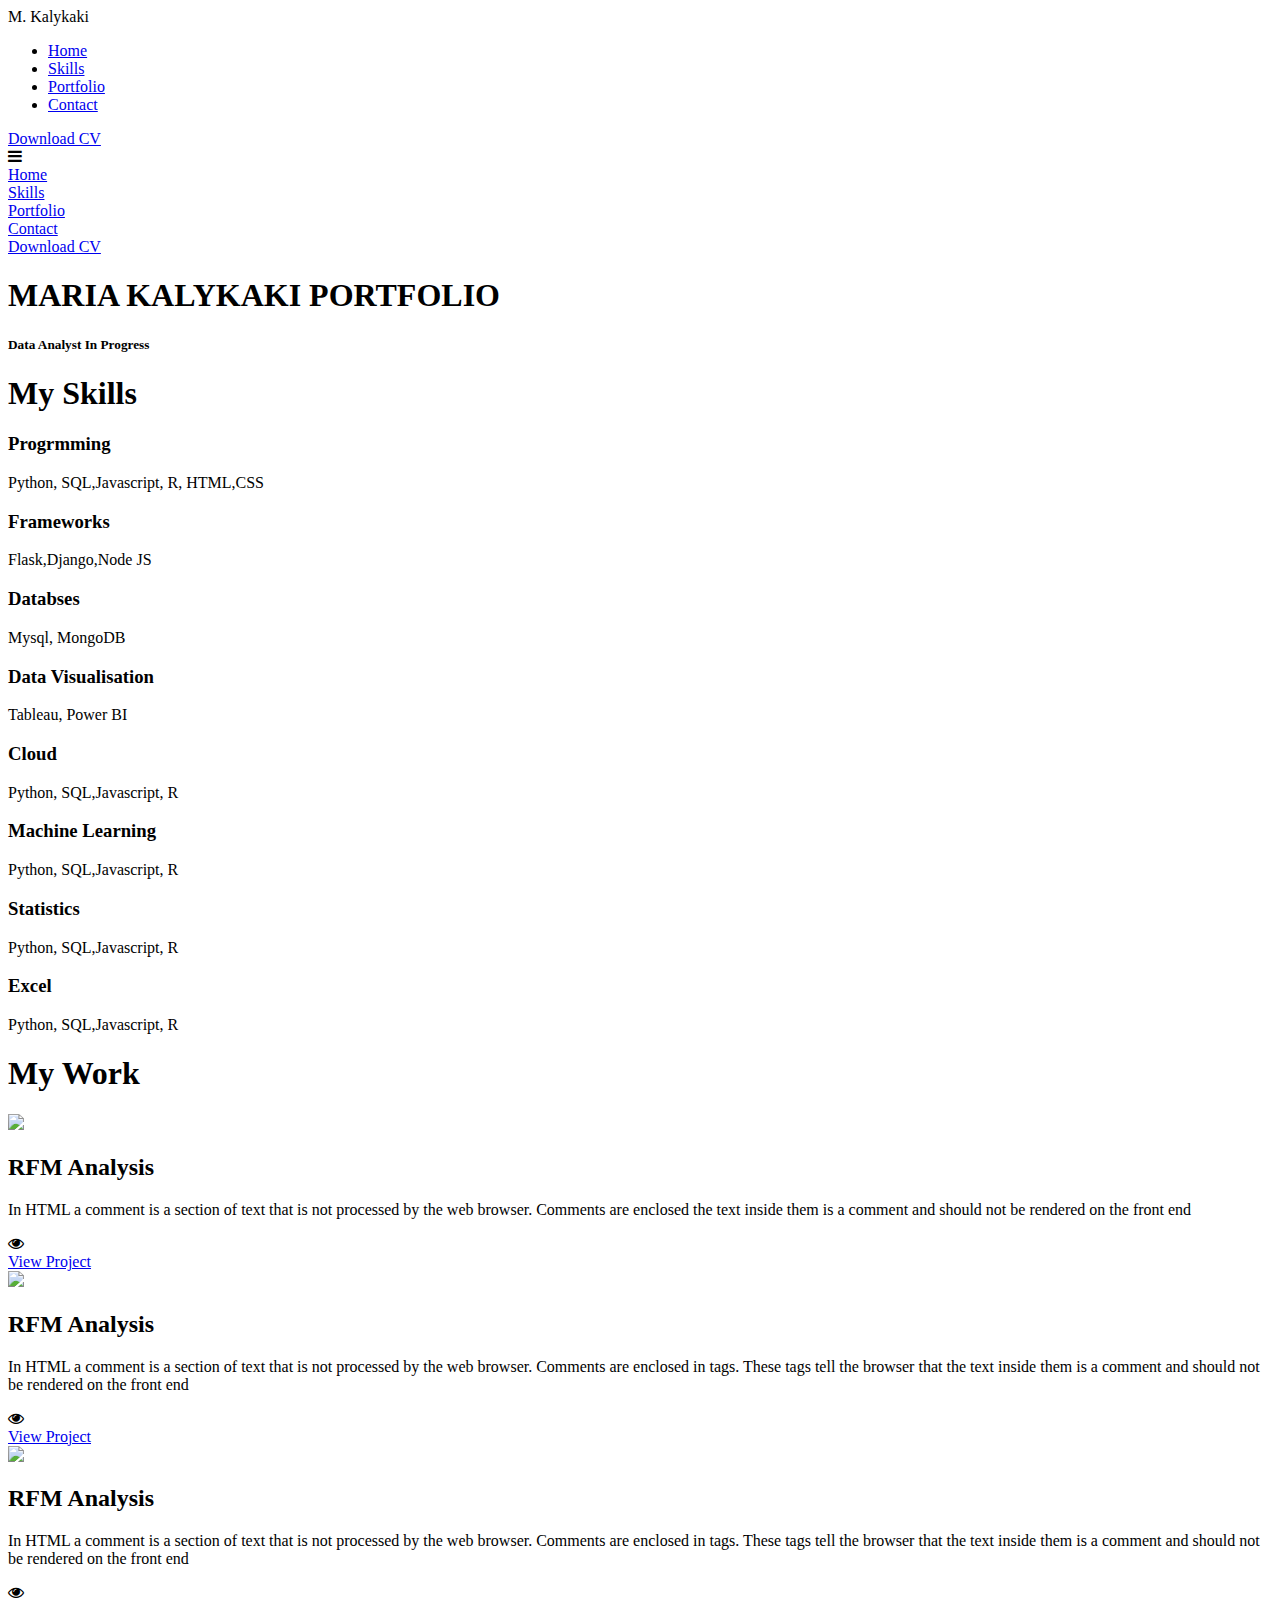
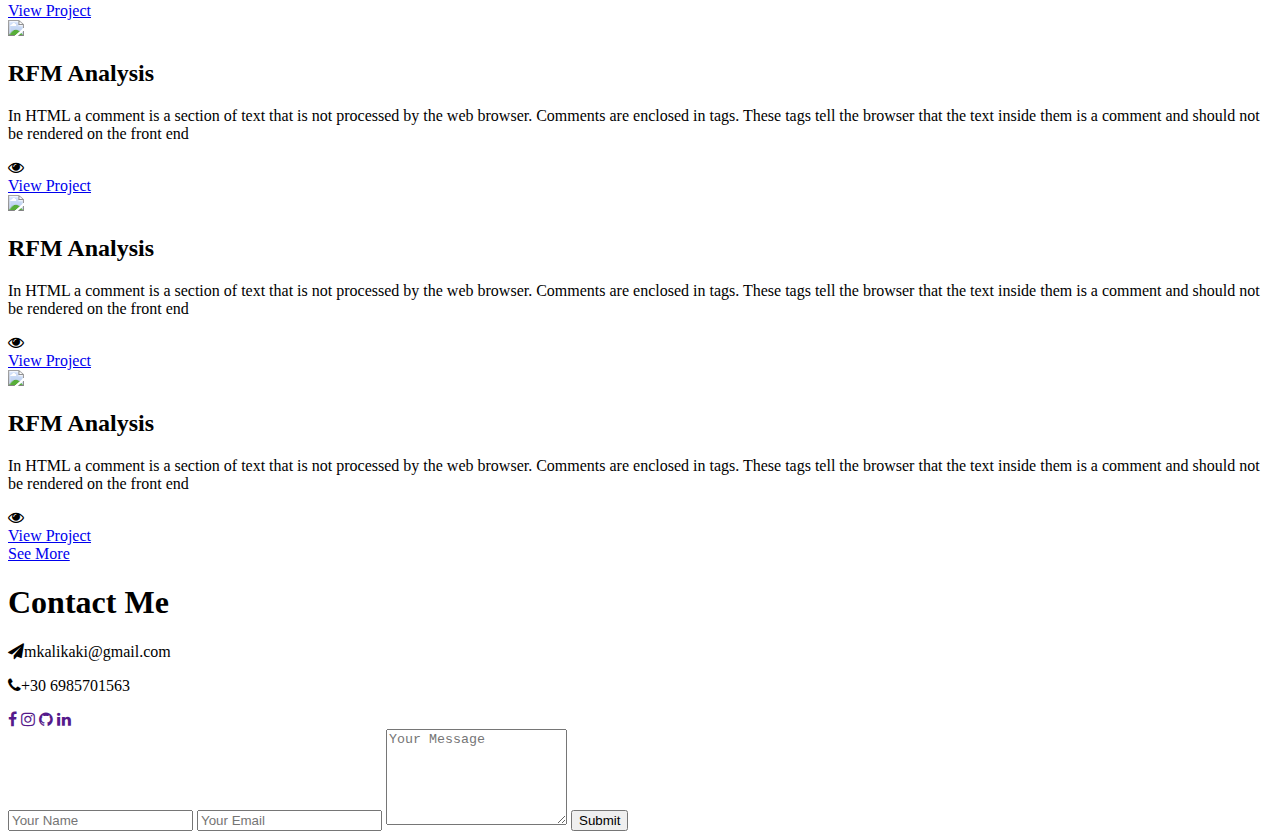
==== index.html @ 2ec4947b "Add files via upload" ====
<!DOCTYPE html>
<html lang="en">
<head>
    <meta charset="UTF-8">
    <meta name="viewport" content="width=device-width, initial-scale=1.0">
    <title>Document</title>
    <link rel="stylesheet" href="cards.css">
    <link rel="stylesheet" href="https://cdnjs.cloudflare.com/ajax/libs/font-awesome/4.7.0/css/font-awesome.min.css">
</head>
<body>
    <header>
        <div class="navbar">
            <div class="logo">M. Kalykaki</div>
            <ul class="links">
                <li><a href="#">Home</a></li>
                <li><a href="#skills-section">Skills</a></li>
                <li><a href="#portfolio-section">Portfolio</a></li>
                <li><a href="#contact">Contact</a></li>
            </ul>
            
            <a href="file:///C:/Users/mkali/Downloads/Resume%20(1)%20(1).pdf" download class="downloadcv">Download CV</a>
            <div class="toggle-btn">
                <i class="fa fa-bars"></i>
            </div>
        </div>

        <div class="dropdown-menu">
            <li><a href="#">Home</a></li>
            <li><a href=".skills-section">Skills</a></li>
            <li><a href=".card-layout">Portfolio</a></li>
            <li><a href=".contact">Contact</a></li>
            <li><a href="#" class="downloadcv">Download CV</a></li>

        </div>

    </header>

    <main>
        <section id="title">
            <h1>MARIA KALYKAKI PORTFOLIO</h1>
            <h5>Data Analyst In Progress</h5>
        </section>
    </main>


    <script>
        const togglebtn = document.querySelector(".toggle-btn")
        const togglebtnIcon = document.querySelector(".toggle-btn i")
        const dropDownMenu = document.querySelector(".dropdown-menu")

        togglebtn.onclick = function() {
            dropDownMenu.classList.toggle("open")
            const isOpen = dropDownMenu.classList.contains("open")

            togglebtnIcon.classList = isOpen
            ? "fa fa-times"
            : "fa fa-bars"
        }
    </script>








<div id="skills-section">
    <h1>My Skills</h1>
    <div class="skills-container">
        <div class="col1">
            <div class="skill1">
                <h3>Progrmming</h3>
                <p>Python, SQL,Javascript, R, HTML,CSS</p>
            </div>

            <div class="skill1">
                <h3>Frameworks</h3>
                <p>Flask,Django,Node JS</p>
            </div>

            <div class="skill1">
                <h3>Databses</h3>
                <p>Mysql, MongoDB</p>
            </div>

            <div class="skill1">
                <h3>Data Visualisation</h3>
                <p>Tableau, Power BI</p>
            </div>
            
        </div>

        <div class="col2">
            <div class="skill1">
                <h3>Cloud </h3>
                <p>Python, SQL,Javascript, R</p>
            </div>

            <div class="skill1">
                <h3>Machine Learning</h3>
                <p>Python, SQL,Javascript, R</p>
            </div>

            <div class="skill1">
                <h3>Statistics</h3>
                <p>Python, SQL,Javascript, R</p>
            </div>

            <div class="skill1">
                <h3>Excel</h3>
                <p>Python, SQL,Javascript, R</p>
            </div>
            
        </div>
    </div>
</div>







<div id="portfolio-section">
    <h1 class="mywork-title">My Work</h1>
    
    <div class="cards">
        <div class="card">
            <img src="C:\Users\mkali\Downloads\costumers rfm.jpg" class="card-image">
            <div class="card-content">
                <h2>RFM Analysis</h2>
                <p>In HTML a comment is a section of text that is not processed by the web browser.
                     Comments are enclosed  the text inside them 
                     is a comment and should not be rendered on the front end</p>
            </div>
            <div class="card-info">
                <div> <i class="fa fa-eye"></i></div>
                <div>
                    <a href="#" class="card-link">View Project</a>
                </div>
            </div>
        </div>


        <div class="card">
            <img src="C:\Users\mkali\Downloads\costumers rfm.jpg" class="card-image">
            <div class="card-content">
                <h2>RFM Analysis</h2>
                <p>In HTML a comment is a section of text that is not processed by the web browser.
                     Comments are enclosed in tags. 
                     These tags tell the browser that the text inside them 
                     is a comment and should not be rendered on the front end</p>
            </div>
            <div class="card-info">
                <div> <i class="fa fa-eye"></i></div>
                <div>
                    <a href="#" class="card-link">View Project</a>
                </div>
            </div>
        </div>

        <div class="card">
            <img src="C:\Users\mkali\Downloads\spam.jpg" class="card-image">
            <div class="card-content">
                <h2>RFM Analysis</h2>
                <p>In HTML a comment is a section of text that is not processed by the web browser.
                     Comments are enclosed in tags. 
                     These tags tell the browser that the text inside them 
                     is a comment and should not be rendered on the front end</p>
            </div>
            <div class="card-info">
                <div> <i class="fa fa-eye"></i></div>
                <div>
                    <a href="#" class="card-link">View Project</a>
                </div>
            </div>
        </div>

        <div class="card">
            <img src="C:\Users\mkali\Downloads\digits.gif" class="card-image">
            <div class="card-content">
                <h2>RFM Analysis</h2>
                <p>In HTML a comment is a section of text that is not processed by the web browser.
                     Comments are enclosed in tags. 
                     These tags tell the browser that the text inside them 
                     is a comment and should not be rendered on the front end</p>
            </div>
            <div class="card-info">
                <div> <i class="fa fa-eye"></i></div>
                <div>
                    <a href="#" class="card-link">View Project</a>
                </div>
            </div>
        </div>

        <div class="card">
            <img src="C:\Users\mkali\Downloads\maps.jpg" class="card-image">
            <div class="card-content">
                <h2>RFM Analysis</h2>
                <p>In HTML a comment is a section of text that is not processed by the web browser.
                     Comments are enclosed in tags. 
                     These tags tell the browser that the text inside them 
                     is a comment and should not be rendered on the front end</p>
            </div>
            <div class="card-info">
                <div> <i class="fa fa-eye"></i></div>
                <div>
                    <a href="#" class="card-link">View Project</a>
                </div>
            </div>
        </div>

        <div class="card">
            <img src="C:\Users\mkali\Downloads\costumers rfm.jpg" class="card-image">
            <div class="card-content">
                <h2>RFM Analysis</h2>
                <p>In HTML a comment is a section of text that is not processed by the web browser.
                     Comments are enclosed in tags. 
                     These tags tell the browser that the text inside them 
                     is a comment and should not be rendered on the front end</p>
            </div>
            <div class="card-info">
                <div> <i class="fa fa-eye"></i></div>
                <div>
                    <a href="#" class="card-link">View Project</a>
                </div>
            </div>
        </div>
    </div>

    <div>
        <a href="portfolio.html" class="seemore-btn">See More</a>
    </div>
</div>





<div id="contact">
    <div class="contact-container">
        <div class="row">
            <div class="contact-left">
                <h1>Contact Me</h1>
                <p><i class="fa fa-paper-plane"></i></i>mkalikaki@gmail.com</p>
                <p><i class="fa fa-phone"></i>+30 6985701563</p>
                <div class="social-icons">
                    <a href=""><i class="fa fa-facebook"></i></a>
                    <a href=""><i class="fa fa-instagram"></i></a>
                    <a href=""><i class="fa fa-github"></i></a>
                    <a href=""><i class="fa fa-linkedin"></i></a>
                </div>
            </div>

            <div class="contact-right">
                <form action="https://formsubmit.co/mkalikaki@gmail.com" method="POST">
                    <input type="text" name="Name" placeholder="Your Name" required>
                    <input type="email" name="Email" placeholder="Your Email" required>
                    <textarea name="message" rows=6 placeholder="Your Message"></textarea>
                    <button type="submit" class="btn">Submit</button>
                </form>
            </div>
        </div>
    </div>
</div>
</body>
</html>
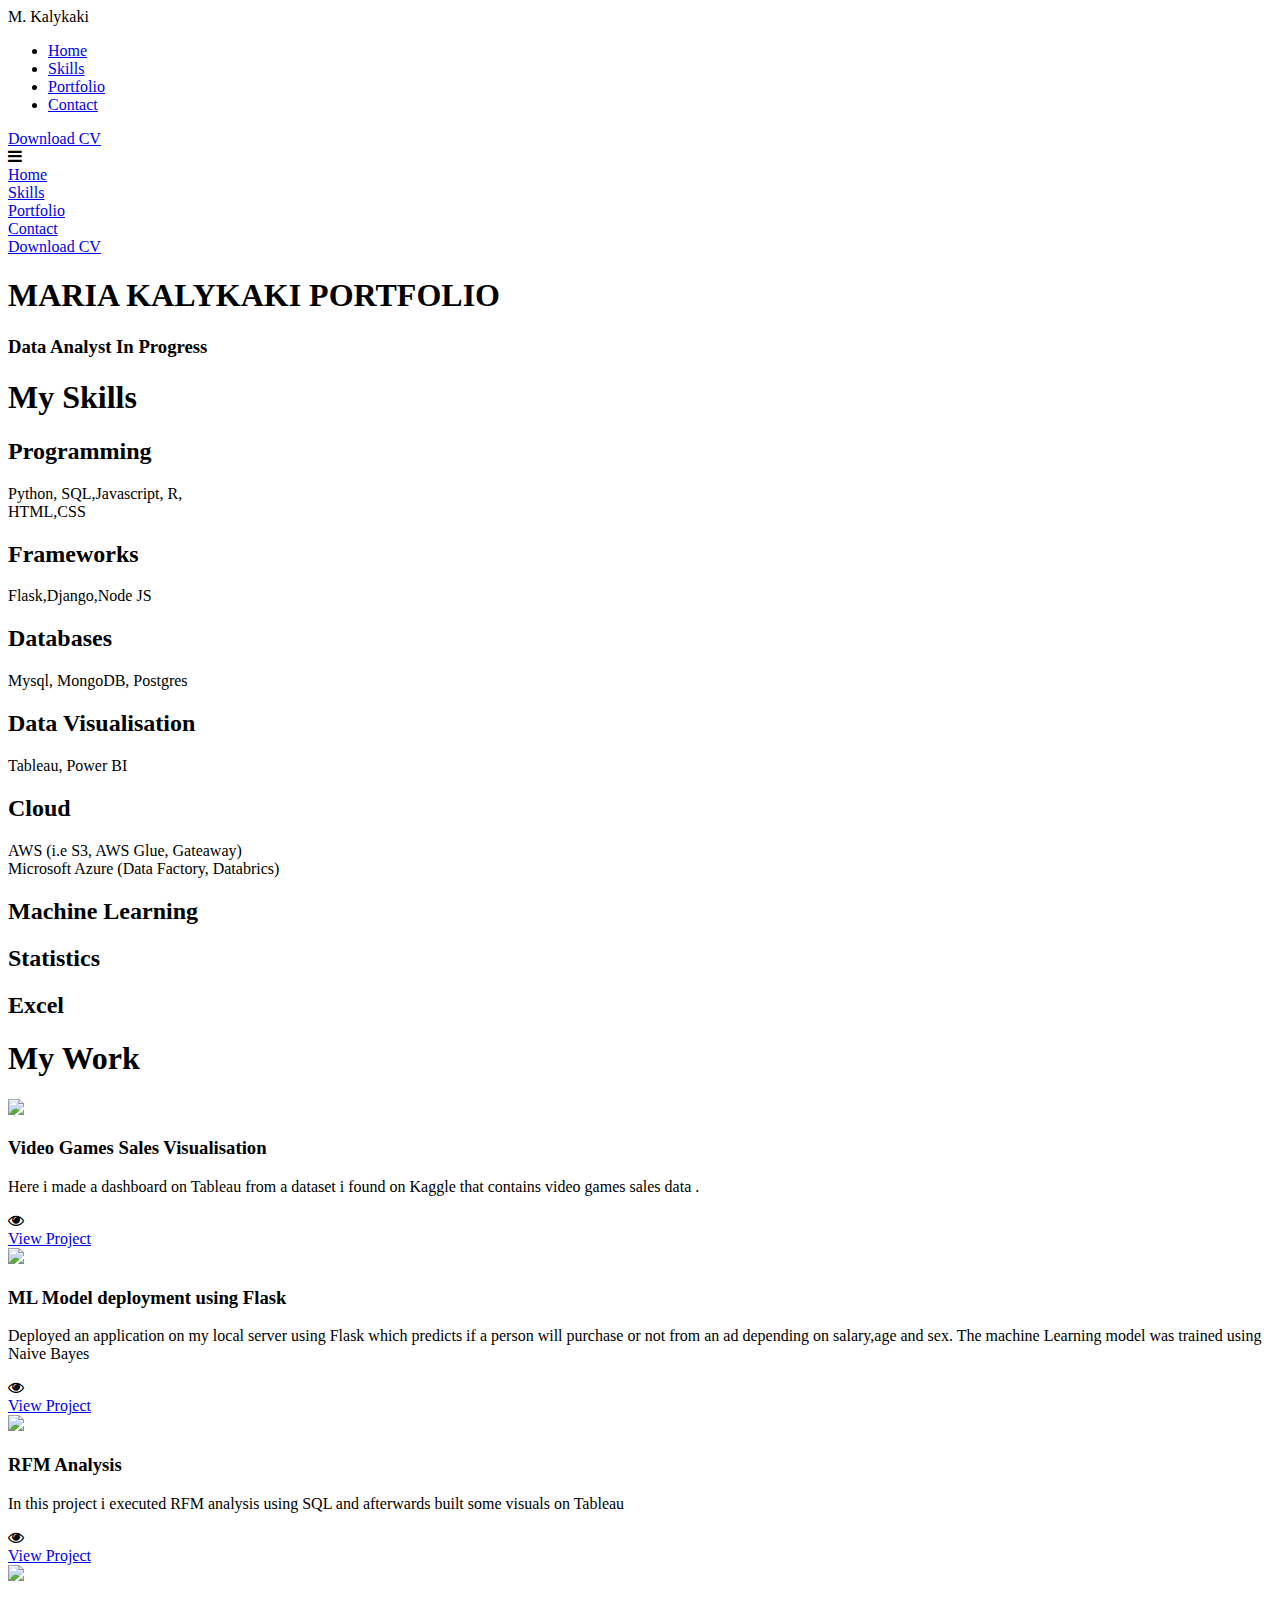
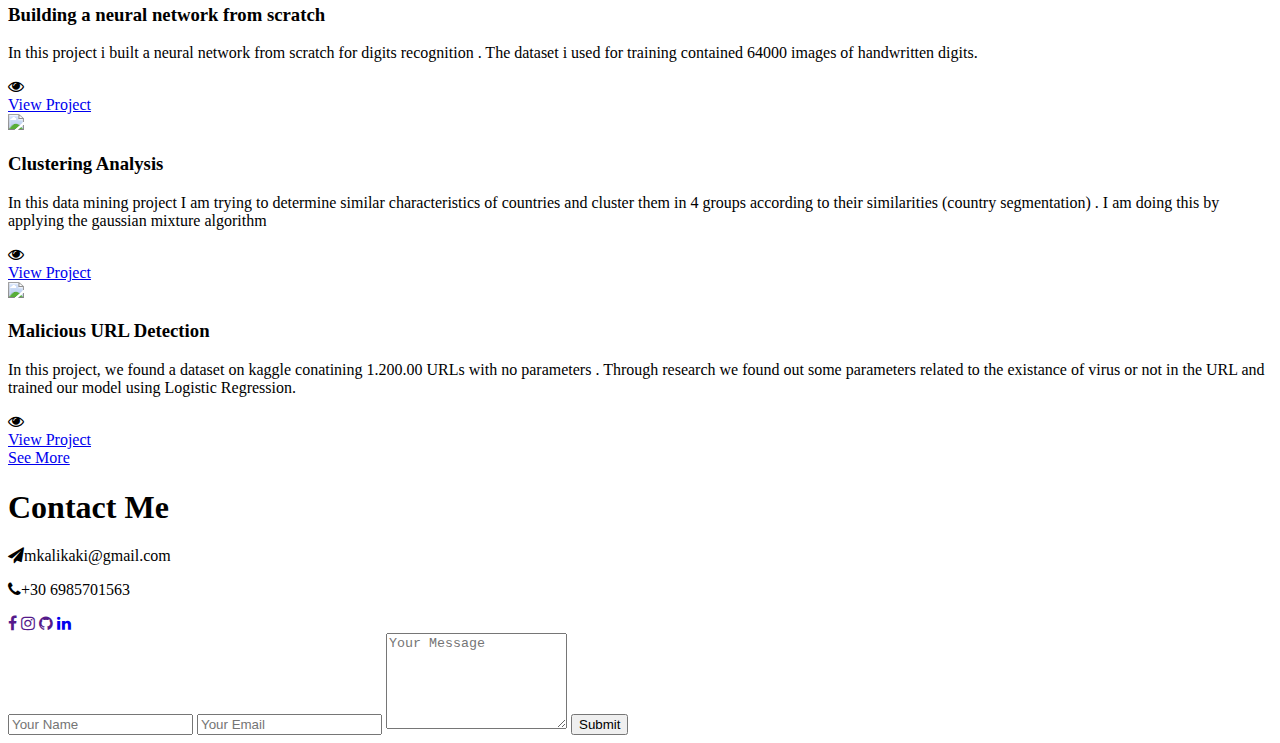
==== commit 658d803d: "Add files via upload" ====
--- a/index.html
+++ b/index.html
@@ -12,7 +12,7 @@
         <div class="navbar">
             <div class="logo">M. Kalykaki</div>
             <ul class="links">
-                <li><a href="#">Home</a></li>
+                <li><a href="index.html">Home</a></li>
                 <li><a href="#skills-section">Skills</a></li>
                 <li><a href="#portfolio-section">Portfolio</a></li>
                 <li><a href="#contact">Contact</a></li>
@@ -25,11 +25,11 @@
         </div>
 
         <div class="dropdown-menu">
-            <li><a href="#">Home</a></li>
-            <li><a href=".skills-section">Skills</a></li>
-            <li><a href=".card-layout">Portfolio</a></li>
-            <li><a href=".contact">Contact</a></li>
-            <li><a href="#" class="downloadcv">Download CV</a></li>
+            <li><a href="index.html">Home</a></li>
+            <li><a href="#skills-section">Skills</a></li>
+            <li><a href="#portfoolio-section">Portfolio</a></li>
+            <li><a href="#contact">Contact</a></li>
+            <li><a href="file:///C:/Users/mkali/Downloads/Resume%20(1)%20(1).pdf" class="downloadcv">Download CV</a></li>
 
         </div>
 
@@ -38,7 +38,7 @@
     <main>
         <section id="title">
             <h1>MARIA KALYKAKI PORTFOLIO</h1>
-            <h5>Data Analyst In Progress</h5>
+            <h3>Data Analyst In Progress</h3>
         </section>
     </main>
 
@@ -70,22 +70,23 @@
     <div class="skills-container">
         <div class="col1">
             <div class="skill1">
-                <h3>Progrmming</h3>
-                <p>Python, SQL,Javascript, R, HTML,CSS</p>
-            </div>
-
-            <div class="skill1">
-                <h3>Frameworks</h3>
+                <h2>Programming</h2>
+                <p>Python, SQL,Javascript, R,<br>
+                     HTML,CSS</p>
+            </div>
+
+            <div class="skill1">
+                <h2>Frameworks</h2>
                 <p>Flask,Django,Node JS</p>
             </div>
 
             <div class="skill1">
-                <h3>Databses</h3>
-                <p>Mysql, MongoDB</p>
-            </div>
-
-            <div class="skill1">
-                <h3>Data Visualisation</h3>
+                <h2>Databases</h2>
+                <p>Mysql, MongoDB, Postgres</p>
+            </div>
+
+            <div class="skill1">
+                <h2>Data Visualisation</h2>
                 <p>Tableau, Power BI</p>
             </div>
             
@@ -93,24 +94,27 @@
 
         <div class="col2">
             <div class="skill1">
-                <h3>Cloud </h3>
-                <p>Python, SQL,Javascript, R</p>
-            </div>
-
-            <div class="skill1">
-                <h3>Machine Learning</h3>
-                <p>Python, SQL,Javascript, R</p>
-            </div>
-
-            <div class="skill1">
-                <h3>Statistics</h3>
-                <p>Python, SQL,Javascript, R</p>
-            </div>
-
-            <div class="skill1">
-                <h3>Excel</h3>
-                <p>Python, SQL,Javascript, R</p>
-            </div>
+                <h2>Cloud </h2>
+                <p>AWS (i.e S3, AWS Glue, Gateaway)<br>
+                Microsoft Azure (Data Factory, Databrics)</p>
+            </div>
+
+            <div class="skill1">
+                <h2>Machine Learning</h2>
+                
+            </div>
+
+            <div class="skill1">
+                <h2>Statistics</h2>
+                
+            </div>
+
+            <div class="skill1">
+                <h2>Excel</h2>
+                
+            </div>
+
+            
             
         </div>
     </div>
@@ -129,10 +133,24 @@
         <div class="card">
             <img src="C:\Users\mkali\Downloads\costumers rfm.jpg" class="card-image">
             <div class="card-content">
-                <h2>RFM Analysis</h2>
-                <p>In HTML a comment is a section of text that is not processed by the web browser.
-                     Comments are enclosed  the text inside them 
-                     is a comment and should not be rendered on the front end</p>
+                <h3>Video Games Sales Visualisation</h3>
+                <p>Here i made a dashboard on Tableau from a dataset i found on Kaggle that contains video games sales data .</p>
+            </div>
+            <div class="card-info">
+                <div> <i class="fa fa-eye"></i></div>
+                <div>
+                    <a href="https://public.tableau.com/app/profile/maria.kalykaki/viz/Book1_16845815725010/Dashboard1" class="card-link">View Project</a>
+                </div>
+            </div>
+        </div>
+
+
+        <div class="card">
+            <img src="C:\Users\mkali\Downloads\costumers rfm.jpg" class="card-image">
+            <div class="card-content">
+                <h3>ML Model deployment using Flask</h3>
+                <p>Deployed an application on my local server using Flask which predicts if a person will purchase or not from an ad
+                     depending on salary,age and sex. The machine Learning model was trained using Naive Bayes  </p>
             </div>
             <div class="card-info">
                 <div> <i class="fa fa-eye"></i></div>
@@ -142,37 +160,16 @@
             </div>
         </div>
 
-
         <div class="card">
             <img src="C:\Users\mkali\Downloads\costumers rfm.jpg" class="card-image">
             <div class="card-content">
-                <h2>RFM Analysis</h2>
-                <p>In HTML a comment is a section of text that is not processed by the web browser.
-                     Comments are enclosed in tags. 
-                     These tags tell the browser that the text inside them 
-                     is a comment and should not be rendered on the front end</p>
-            </div>
-            <div class="card-info">
-                <div> <i class="fa fa-eye"></i></div>
-                <div>
-                    <a href="#" class="card-link">View Project</a>
-                </div>
-            </div>
-        </div>
-
-        <div class="card">
-            <img src="C:\Users\mkali\Downloads\spam.jpg" class="card-image">
-            <div class="card-content">
-                <h2>RFM Analysis</h2>
-                <p>In HTML a comment is a section of text that is not processed by the web browser.
-                     Comments are enclosed in tags. 
-                     These tags tell the browser that the text inside them 
-                     is a comment and should not be rendered on the front end</p>
-            </div>
-            <div class="card-info">
-                <div> <i class="fa fa-eye"></i></div>
-                <div>
-                    <a href="#" class="card-link">View Project</a>
+                <h3>RFM Analysis</h3>
+                <p>In this project i executed RFM analysis using SQL and afterwards built some visuals on Tableau </p>
+            </div>
+            <div class="card-info">
+                <div> <i class="fa fa-eye"></i></div>
+                <div>
+                    <a href="https://github.com/mariakalykaki/RFM-Analysis" class="card-link">View Project</a>
                 </div>
             </div>
         </div>
@@ -180,16 +177,14 @@
         <div class="card">
             <img src="C:\Users\mkali\Downloads\digits.gif" class="card-image">
             <div class="card-content">
-                <h2>RFM Analysis</h2>
-                <p>In HTML a comment is a section of text that is not processed by the web browser.
-                     Comments are enclosed in tags. 
-                     These tags tell the browser that the text inside them 
-                     is a comment and should not be rendered on the front end</p>
-            </div>
-            <div class="card-info">
-                <div> <i class="fa fa-eye"></i></div>
-                <div>
-                    <a href="#" class="card-link">View Project</a>
+                <h3>Building a neural network from scratch</h3>
+                <p>In this project i built a neural network from scratch for digits recognition . 
+                    The dataset i used for training contained 64000 images of handwritten digits.</p>
+            </div>
+            <div class="card-info">
+                <div> <i class="fa fa-eye"></i></div>
+                <div>
+                    <a href="https://github.com/mariakalykaki/Neural-Network-from-scratch" class="card-link">View Project</a>
                 </div>
             </div>
         </div>
@@ -197,40 +192,36 @@
         <div class="card">
             <img src="C:\Users\mkali\Downloads\maps.jpg" class="card-image">
             <div class="card-content">
-                <h2>RFM Analysis</h2>
-                <p>In HTML a comment is a section of text that is not processed by the web browser.
-                     Comments are enclosed in tags. 
-                     These tags tell the browser that the text inside them 
-                     is a comment and should not be rendered on the front end</p>
-            </div>
-            <div class="card-info">
-                <div> <i class="fa fa-eye"></i></div>
-                <div>
-                    <a href="#" class="card-link">View Project</a>
-                </div>
-            </div>
-        </div>
-
-        <div class="card">
-            <img src="C:\Users\mkali\Downloads\costumers rfm.jpg" class="card-image">
-            <div class="card-content">
-                <h2>RFM Analysis</h2>
-                <p>In HTML a comment is a section of text that is not processed by the web browser.
-                     Comments are enclosed in tags. 
-                     These tags tell the browser that the text inside them 
-                     is a comment and should not be rendered on the front end</p>
-            </div>
-            <div class="card-info">
-                <div> <i class="fa fa-eye"></i></div>
-                <div>
-                    <a href="#" class="card-link">View Project</a>
+                <h3>Clustering Analysis </h3>
+                <p>In this data mining project I am trying to determine similar characteristics of countries and cluster them in 4 groups according to their similarities (country segmentation) .
+                     I am doing this by applying the gaussian mixture algorithm</p>
+            </div>
+            <div class="card-info">
+                <div> <i class="fa fa-eye"></i></div>
+                <div>
+                    <a href="https://github.com/mariakalykaki/Clustering-Analysis" class="card-link">View Project</a>
+                </div>
+            </div>
+        </div>
+
+        <div class="card">
+            <img src="C:\Users\mkali\Pictures\fraud-laptop.jpg" class="card-image">
+            <div class="card-content">
+                <h3>Malicious URL Detection</h3>
+                <p>In this project, we found a dataset on kaggle conatining 1.200.00 URLs with no parameters .
+                     Through research we found out some parameters related to the existance of virus or not in the URL and trained our model using Logistic Regression.</p>
+            </div>
+            <div class="card-info">
+                <div> <i class="fa fa-eye"></i></div>
+                <div>
+                    <a href="https://github.com/mariakalykaki/Malicious-URL-Detection-Project" class="card-link">View Project</a>
                 </div>
             </div>
         </div>
     </div>
 
     <div>
-        <a href="portfolio.html" class="seemore-btn">See More</a>
+        <a href="card-layout(see-more).html" class="seemore-btn">See More</a>
     </div>
 </div>
 
@@ -249,12 +240,12 @@
                     <a href=""><i class="fa fa-facebook"></i></a>
                     <a href=""><i class="fa fa-instagram"></i></a>
                     <a href=""><i class="fa fa-github"></i></a>
-                    <a href=""><i class="fa fa-linkedin"></i></a>
+                    <a href="https://www.linkedin.com/in/maria-kalikaki-36796b176/"><i class="fa fa-linkedin"></i></a>
                 </div>
             </div>
 
             <div class="contact-right">
-                <form action="https://formsubmit.co/mkalikaki@gmail.com" method="POST">
+                <form action="https://formsubmit.co/f611c1c01f65bf87d87bde5f1250b6ba" method="POST">
                     <input type="text" name="Name" placeholder="Your Name" required>
                     <input type="email" name="Email" placeholder="Your Email" required>
                     <textarea name="message" rows=6 placeholder="Your Message"></textarea>
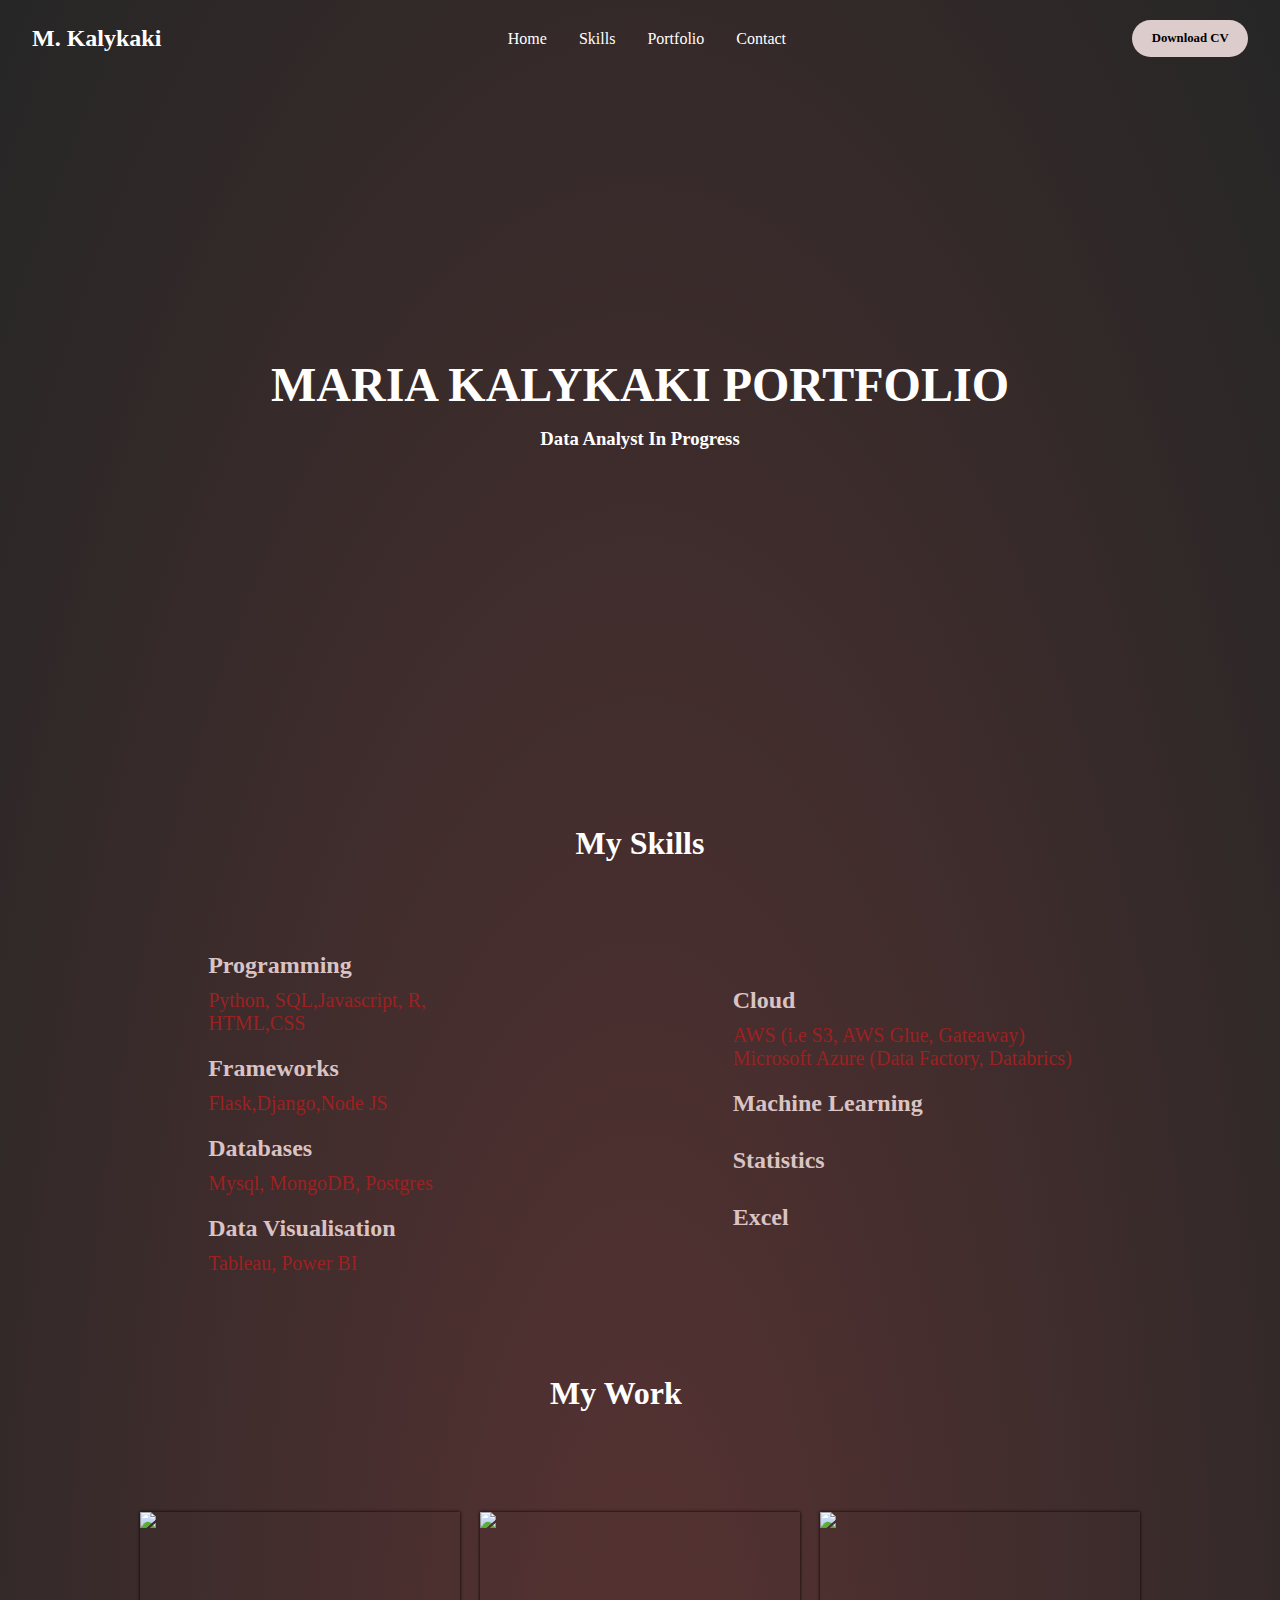
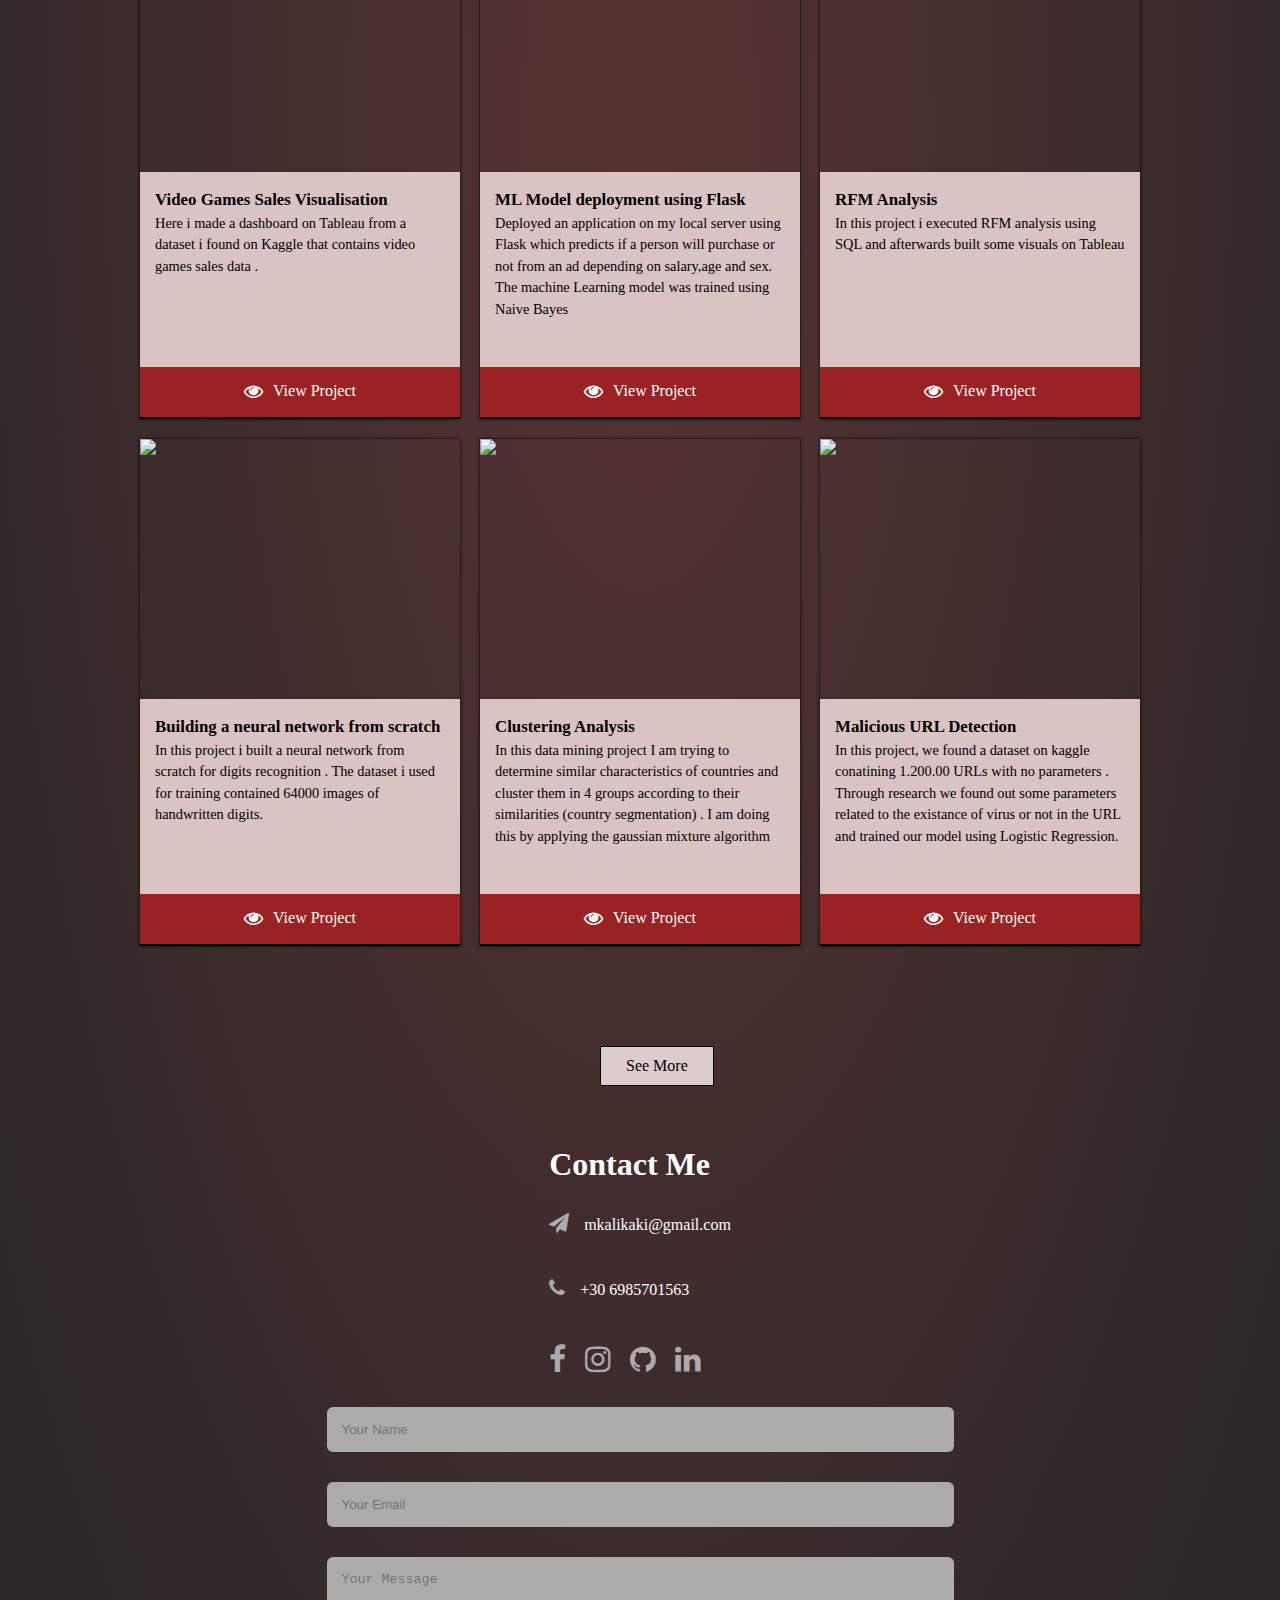
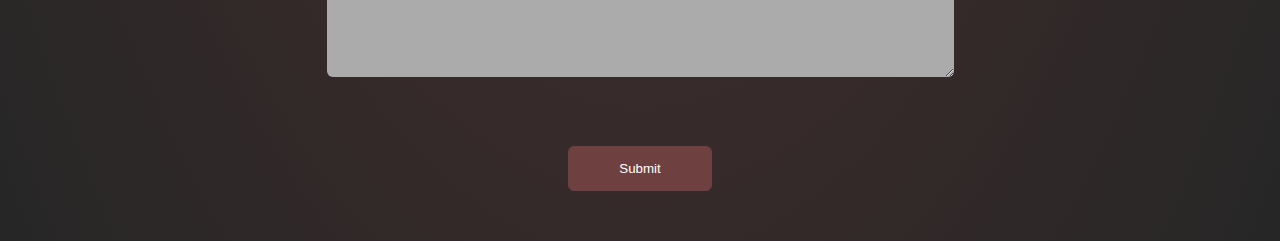
==== commit c02bb6f3: "Add files via upload" ====
--- a/index.html
+++ b/index.html
@@ -190,7 +190,7 @@
         </div>
 
         <div class="card">
-            <img src="C:\Users\mkali\Downloads\maps.jpg" class="card-image">
+            <img src="maps.jpg" class="card-image">
             <div class="card-content">
                 <h3>Clustering Analysis </h3>
                 <p>In this data mining project I am trying to determine similar characteristics of countries and cluster them in 4 groups according to their similarities (country segmentation) .
--- a/cards.css
+++ b/cards.css
@@ -0,0 +1,612 @@
+
+*{
+    margin: 0;
+    padding: 0;
+    box-sizing: border-box;
+    
+
+}
+body{
+    background: radial-gradient(#573232,#262626);
+}
+
+
+html{
+    scroll-behavior: smooth;
+}
+
+/*card layout CSS*/
+
+
+
+
+.card-image{
+    width: 100%;
+    display: block;
+    min-height: 260px;
+    max-height: 260px;
+}
+
+.cards{
+    margin: 0 auto;
+    max-width: 1000px;
+    display: grid;
+    grid-template-columns: repeat(auto-fill,minmax(295px,1fr));
+    grid-gap: 20px;
+    margin-top: 80px;
+}
+
+.card{
+    box-shadow: 0  0 3px black;
+}
+
+.card-content{
+    line-height: 1.5;
+    font-size: 0.9em;
+    padding: 15px;
+    background: #dac3c3;
+    min-height: 195px;
+    max-height: 195px;
+}
+
+.card-content p {
+    color: black;
+}
+.card-content h2{
+    color: black;
+}
+.card-info{
+    padding: 15px;
+    display: flex;
+    justify-content: center;
+    background: rgb(155, 34, 34);
+    border-bottom: 2px solid black;
+
+}
+
+.card-info i{
+    font-size: 1.2em;
+    margin-right: 10px;
+    color: #fff;
+}
+
+.card-link{
+    text-decoration: none;
+    color: #fff;
+}
+
+.card-link:hover{
+    color:black;
+}
+
+
+.seemore-btn{
+    text-decoration: none;
+    color: black;
+    border: 1px solid black;
+    box-sizing: border-box;
+    padding: 10px 25px;
+    background: #ddcccc;
+    position: absolute;
+    margin-top: 100px;
+    margin-left: 600px; /* i have to make it responisve with media*/
+    
+    
+}
+
+.back-btn{
+    text-decoration: none;
+    color: black;
+    border: 1px solid black;
+    box-sizing: border-box;
+    padding: 10px 25px;
+    background: #ddcccc;
+    margin-left: 100px;
+    margin-bottom: 100px;
+    
+    
+}
+.back-btn:hover{
+    background: #8d6060;
+}
+.seemore-btn:hover{
+    background: #8d6060;
+}
+
+#portfolio-section{
+    margin-bottom: 200px;
+}
+
+
+.mywork-title{
+    margin-bottom: 100px;
+    margin-top: 30px;
+    margin-left: 550px; /*make it responsive*/
+    color: #fff;
+}
+
+
+@media(max-width:991px){
+    .mywork-title{
+        margin-left: 200px;
+    }
+
+    .seemore-btn{
+        margin-left: 200px;
+    }
+}
+
+
+/* Contact CSS*/
+
+
+
+.contact{
+    display: flex;
+    justify-content: center;
+    align-items: center;
+    position: relative;
+    flex-direction: column;
+    min-height: 100vh;
+    padding: 50px 100px;
+    
+}
+
+.contact .content{
+    text-align: center;
+    max-width: 800px;
+}
+.container{
+    width: 100%;
+    display: flex;
+    align-items: center;
+    justify-content: center;
+    margin-top: 30px;
+}
+
+.container .contact-info{
+    width: 50%;
+    display: flex;
+    flex-direction: column;
+}
+
+.container .contact-info .box{
+    position: relative;
+    padding: 20px 0px;
+    display: flex;
+}
+
+.container .contact-info .box .icon{
+min-width: 60px;
+height: 60px;
+background: white;
+display: flex;
+justify-content: center;
+align-items: center;
+border-radius: 50%;
+font-size: 22px;
+
+}
+
+.container .contact-info .box .text{
+    display: flex;
+    margin-left: 20px;
+    font-size: 16px;
+    color:white;
+    flex-direction: column;
+    font-weight: 300;
+
+}
+
+.contact-form{
+    width: 40%;
+    padding: 40px;
+    background: #fff;
+
+}
+
+.contact-form .input-box{
+    position: relative;
+    width: 100%;
+    margin-top: 10px;
+}
+.contact-form .input-box input, 
+.contact-form .input-box textarea{
+    width: 100%;
+    padding: 5px 0;
+    font-size: 16px;
+    margin: 10px 0;
+    border: none;
+    border-bottom: 2px solid black;
+    outline: none;
+    resize: none;
+}
+
+.contact-form .input-box span{
+    padding: 5px 0;
+    font-size: 16px;
+    margin: 10px 0;
+    position: absolute;
+    left: 0;
+    pointer-events: none;
+    transition: 0.5s;
+    color: #666;
+}
+
+.contact-form .input-box input:focus ~ span,
+.contact-form .input-box input:valid ~ span,
+.contact-form .input-box textarea:focus ~ span,
+.contact-form .input-box textarea:focus ~ span{
+    color:red;
+    transform: translateY(-20px);
+    font-size: 12px;
+}
+
+
+.contact-form .input-box input[type="submit"]{
+    width: 100px;
+    background: red;
+    border: none;
+    cursor: pointer;
+    padding: 10px;
+    font-size: 18px;
+}
+
+@media(max-width:991px){
+    .contact{
+        padding: 50px;
+    }
+
+    .container{
+        flex-direction: column;
+    }
+
+    .container .contact-info{
+        margin-bottom: 40px;
+        width: 100%;
+    }
+}
+
+
+
+
+
+
+/*skills CSS*/
+
+
+
+
+
+#skills-section{
+    display: flex;
+    align-items: center;
+    gap: 50px;
+    flex-direction: column;
+    margin-bottom: 100px;
+    
+}
+#skills-section h1{
+    color:#fff;
+    margin-bottom: 40px;
+}
+
+.skill1 h2{
+    color: #dac3c3;
+    margin-bottom: 10px;
+}
+.skill1 p{
+    color: rgb(155, 34, 34);
+    font-size: 20px;
+    font-weight: 500;
+}
+
+
+.skills-container{
+    display: flex;
+    flex-direction: row;
+    gap: 300px;
+    align-items: center;
+    
+}
+.col1{
+    display: flex;
+    flex-direction: column;
+    gap:20px;
+}
+
+.col2{
+    display: flex;
+    flex-direction: column;
+    gap:20px;
+
+    
+}
+
+
+
+
+/* Header CSS */
+
+.links li{
+    list-style: none;
+
+}
+
+.links li a,.downloadcv,.dropdown-menu li a{
+    text-decoration: none;
+    font-size: 1rem;
+    color: white;
+}
+
+.links li a:hover,.dropdown-menu li a:hover{
+    color:black;
+}
+
+header{
+    position: relative;
+    padding: 0 2rem;
+    margin-top: 20px;
+    
+}
+
+.navbar{
+    display: flex;
+    align-items: center;
+    justify-content: space-between;
+    margin: 0 auto;
+    width: 100%;
+}
+
+.navbar .logo{
+    font-size: 1.5rem;
+    font-weight: bold;
+    color: #fff;
+}
+
+.navbar .links{
+    display: flex;
+    gap:2rem;
+}
+
+.navbar .toggle-btn{
+    cursor: pointer;
+    font-size: 1.5rem;
+    color:white;
+    display:none;
+}
+
+
+.downloadcv{
+    background-color: #ddcccc;
+    padding: 0.7rem 1.2rem;
+    color: black;
+    border-radius: 20px;
+    font-weight: bold;
+    font-size: 0.8rem;
+    cursor: pointer;
+}
+
+.downloadcv:hover{
+    scale: 1.05;
+    color: #fff;
+    background-color: black;
+}
+
+
+.dropdown-menu{
+    display: none;
+    position: absolute;
+    overflow: hidden;
+    width: 300px;
+    background: rgba(255,255,255,0.1);
+    backdrop-filter: blur(15px);
+    border-radius: 10px;
+    right: 2rem;
+    top:60px;
+    height: 0;
+    transition: height 0.2s cubic-bezier(0.175,0.885,0.32,1.275);
+    
+
+}
+.dropdown-menu li{
+    display: flex;
+    align-items: center;
+    justify-content: center;
+    padding: 0.7rem;
+    
+}
+
+
+
+.dropdown-menu .downloadcv{
+    width: 100%;
+    display: flex;
+    justify-content: center;
+    color: #fff;
+    background-color: #6f4040;
+    
+}
+
+.dropdown-menu.open{
+    height: 240px;
+    
+}
+
+@media(max-width:992px){
+    .navbar .links,.navbar .downloadcv{
+        display: none;
+    }
+
+    .navbar .toggle-btn{
+        display: block;
+    }
+
+    .dropdown-menu{
+        display: block;
+    }
+
+    .skills-container{
+        gap:70px
+    }
+}
+
+
+@media(max-width:576px){
+    .dropdown-menu{
+        left: 2rem;
+        width: unset;
+    }
+}
+
+
+#title{
+    display: flex;
+    flex-direction: column;
+    align-items: center;
+    justify-content: center;
+    color: #fff;
+    height: calc(100vh-60px);
+    text-align: center;
+    margin-top: 300px;
+}
+
+#title h1{
+    font-size: 3rem;
+    margin-bottom: 1rem;
+}
+
+#title h3{
+    margin-bottom: 375px;
+}
+
+
+
+/*contact2 CSS*/
+
+
+
+
+
+
+
+.row{
+    display: flex;
+    flex-direction: column;
+    justify-content: center;
+    align-items: center;
+    
+}
+
+.contact-left{
+    flex-basis: 35%;
+}
+
+.contact-left h1{
+    color: #fff;
+}
+.contact-right{
+    flex-basis: 60%;
+}
+
+.contact-left p{
+    margin-top: 30px;
+    color: #fff;
+}
+
+.contact-left p i {
+    color: #ababab;
+    margin-right: 15px;
+    margin-bottom: 15px;
+    font-size: 20px;
+}
+
+.social-icons{
+    margin-top: 30px;
+    margin-bottom: 15px;
+}
+
+.social-icons a{
+    text-decoration: none;
+    font-size: 30px;
+    margin-right: 15px;
+    color: #ababab;
+    display: inline-block;
+    transition: transform  0.5s;
+}
+
+.social-icons a:hover{
+    color: #ec1414;
+    transform: translateY(-5px);
+}
+
+
+.btn{
+    display: block;
+    border: 1px solid #6f4040;
+    margin: 50px auto;
+    padding: 14px 50px;
+    border-radius: 6px;
+    text-decoration: none;
+    color:#fff;
+    width: fit-content;
+    transition: background 0.5s;
+    background: #6f4040;
+    cursor: pointer;
+    
+}
+
+.btn:hover{
+    background: #ababab;
+    color: black;
+
+}
+
+.contact-right form{
+    width: 100%;
+    
+}
+
+form input, form textarea{
+    width: 100%;
+    border: 0;
+    outline: none;
+    padding: 15px;
+    margin: 15px 0;
+    border-radius: 6px;
+    background-color: #ababab;
+    
+
+}
+/*
+.portfolio-section{
+    display: flex;
+    flex-direction: column;
+    align-items: center;
+    gap:100px;
+    
+}
+
+.seemore-btn{
+    text-decoration: none;
+    color: black;
+    border: 1px solid black;
+    box-sizing: border-box;
+    padding: 10px 25px;
+    background: #ddcccc;
+    
+}
+
+.seemore-btn:hover{
+    background: #8d6060;
+}
+*/
+
+
+
+
+
+
+
+
+
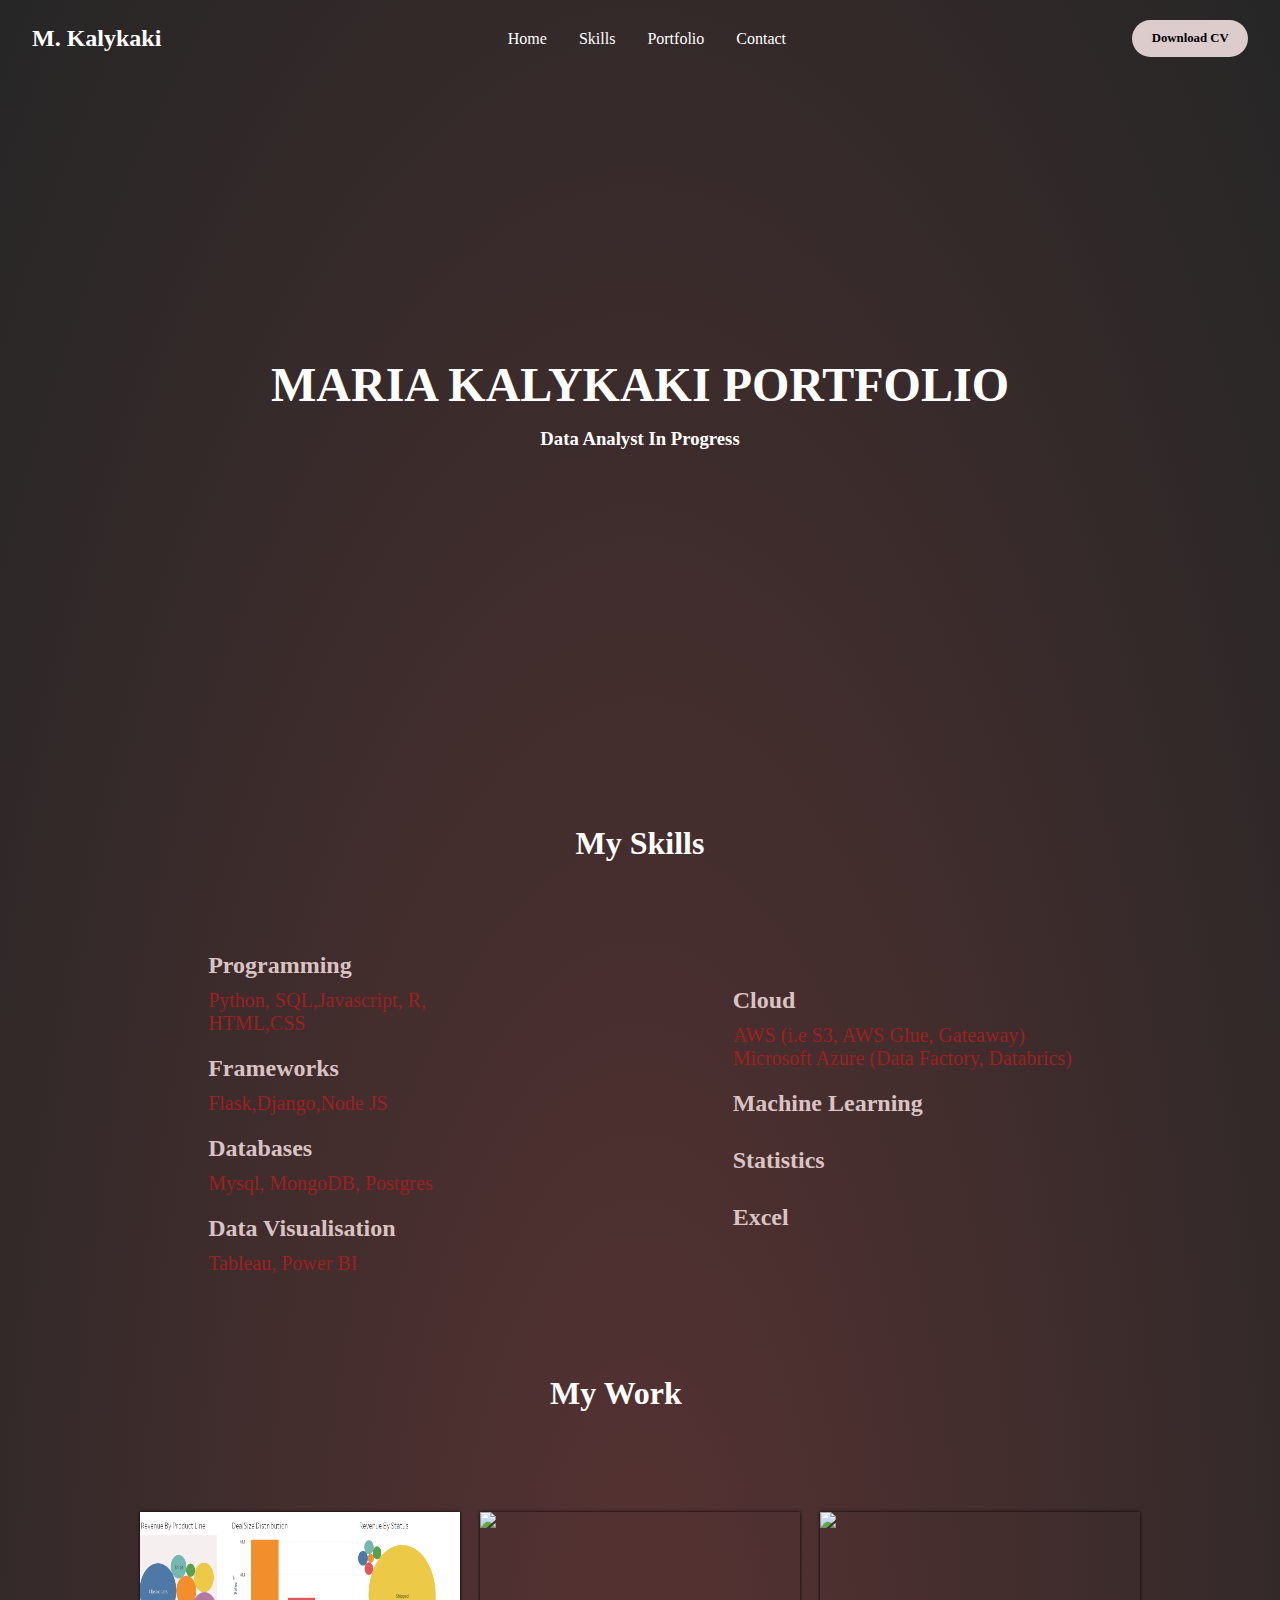
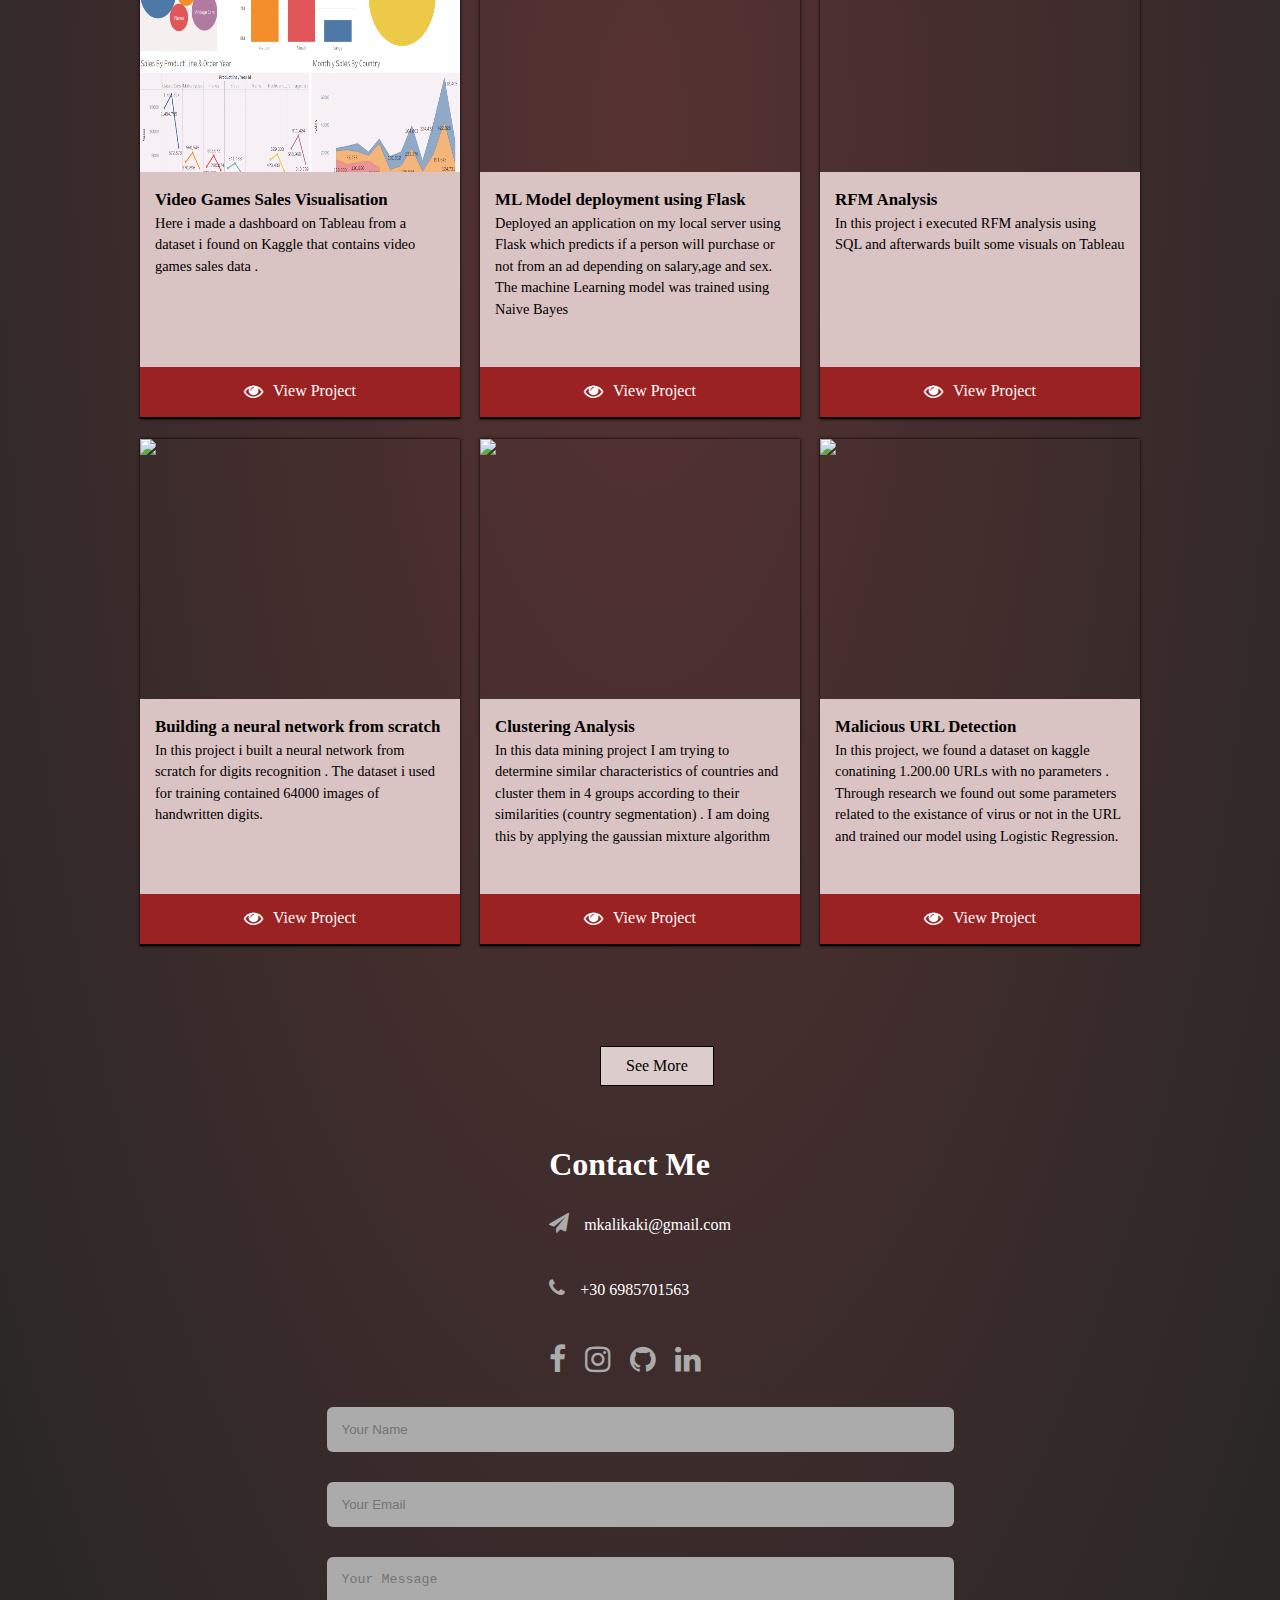
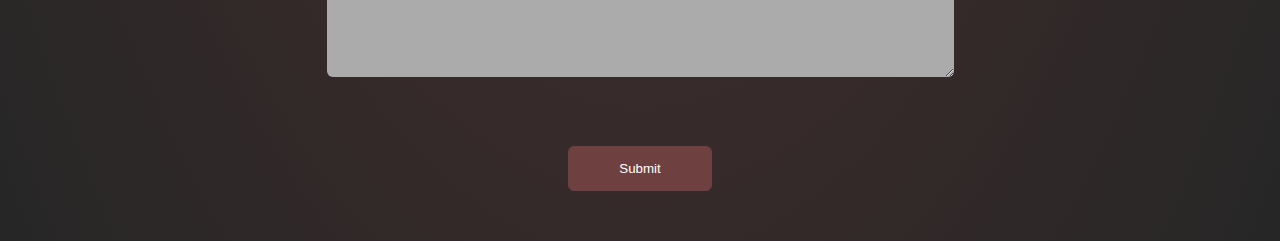
==== commit af13cd42: "Update index.html" ====
--- a/index.html
+++ b/index.html
@@ -131,7 +131,7 @@
     
     <div class="cards">
         <div class="card">
-            <img src="C:\Users\mkali\Downloads\costumers rfm.jpg" class="card-image">
+            <img src="data-vis.png" class="card-image">
             <div class="card-content">
                 <h3>Video Games Sales Visualisation</h3>
                 <p>Here i made a dashboard on Tableau from a dataset i found on Kaggle that contains video games sales data .</p>
@@ -146,7 +146,7 @@
 
 
         <div class="card">
-            <img src="C:\Users\mkali\Downloads\costumers rfm.jpg" class="card-image">
+            <img src="costumers rfm.jpg" class="card-image">
             <div class="card-content">
                 <h3>ML Model deployment using Flask</h3>
                 <p>Deployed an application on my local server using Flask which predicts if a person will purchase or not from an ad
@@ -161,7 +161,7 @@
         </div>
 
         <div class="card">
-            <img src="C:\Users\mkali\Downloads\costumers rfm.jpg" class="card-image">
+            <img src="costumers rfm.jpg" class="card-image">
             <div class="card-content">
                 <h3>RFM Analysis</h3>
                 <p>In this project i executed RFM analysis using SQL and afterwards built some visuals on Tableau </p>
@@ -175,7 +175,7 @@
         </div>
 
         <div class="card">
-            <img src="C:\Users\mkali\Downloads\digits.gif" class="card-image">
+            <img src="digits.gif" class="card-image">
             <div class="card-content">
                 <h3>Building a neural network from scratch</h3>
                 <p>In this project i built a neural network from scratch for digits recognition . 
@@ -205,7 +205,7 @@
         </div>
 
         <div class="card">
-            <img src="C:\Users\mkali\Pictures\fraud-laptop.jpg" class="card-image">
+            <img src="fraud-laptop.jpg" class="card-image">
             <div class="card-content">
                 <h3>Malicious URL Detection</h3>
                 <p>In this project, we found a dataset on kaggle conatining 1.200.00 URLs with no parameters .
@@ -256,4 +256,4 @@
     </div>
 </div>
 </body>
-</html>+</html>
